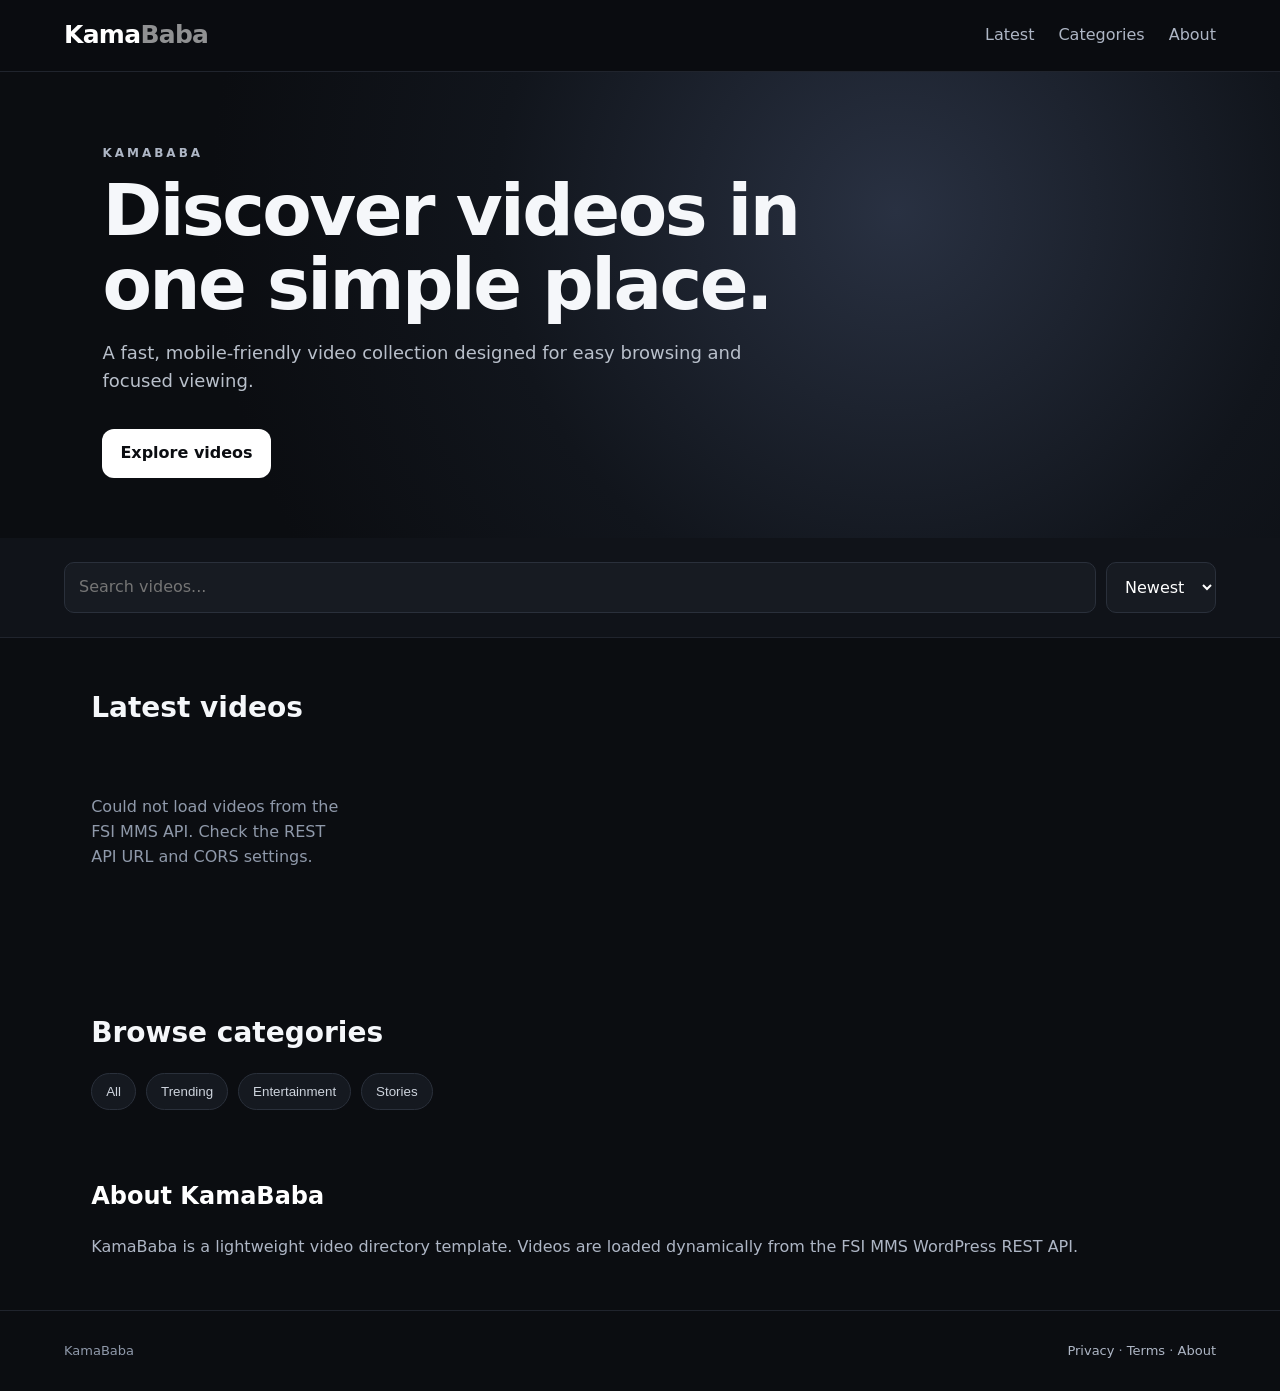
==== index.html @ df5b6c14 "Add files via upload" ====
<!doctype html>
<html lang="en">
<head>
  <meta charset="utf-8">
  <meta name="viewport" content="width=device-width, initial-scale=1">
  <title>KamaBaba | Video Collection</title>
  <meta name="description" content="KamaBaba is a clean, fast video collection with organized categories, search, and a responsive viewing experience.">
  <meta name="robots" content="index,follow,max-image-preview:large">
  <link rel="canonical" href="https://kamababa.vip/">
  <meta property="og:title" content="KamaBaba | Video Collection">
  <meta property="og:description" content="Browse the latest videos in a fast, responsive interface.">
  <meta property="og:type" content="website">
  <meta property="og:url" content="https://kamababa.vip/">
  <link rel="stylesheet" href="style.css">
</head>
<body>
<header class="topbar">
  <a class="brand" href="/">Kama<span>Baba</span></a>
  <button class="menu" aria-label="Open menu">☰</button>
  <nav>
    <a href="#latest">Latest</a>
    <a href="#categories">Categories</a>
    <a href="#about">About</a>
  </nav>
</header>

<main>
  <section class="hero">
    <div>
      <p class="eyebrow">KamaBaba</p>
      <h1>Discover videos in one simple place.</h1>
      <p class="lead">A fast, mobile-friendly video collection designed for easy browsing and focused viewing.</p>
      <a class="cta" href="#latest">Explore videos</a>
    </div>
  </section>

  <section class="toolbar" aria-label="Video search">
    <input id="search" type="search" placeholder="Search videos..." autocomplete="off">
    <select id="sort">
      <option value="newest">Newest</option>
      <option value="popular">Popular</option>
    </select>
  </section>

  <section id="latest" class="section">
    <div class="section-head">
      <h2>Latest videos</h2>
      <span id="count"></span>
    </div>
    <div id="grid" class="grid"></div>
    <p id="empty" class="empty" hidden>No videos matched your search.</p>
  </section>

  <section id="categories" class="section">
    <h2>Browse categories</h2>
    <div class="chips">
      <button data-category="All">All</button>
      <button data-category="Trending">Trending</button>
      <button data-category="Entertainment">Entertainment</button>
      <button data-category="Stories">Stories</button>
    </div>
  </section>

  <section id="about" class="about">
    <h2>About KamaBaba</h2>
    <p>KamaBaba is a lightweight video directory template. Videos are loaded dynamically from the FSI MMS WordPress REST API.</p>
  </section>
</main>

<footer>
  <div>KamaBaba</div>
  <div><a href="/privacy.html">Privacy</a> · <a href="/terms.html">Terms</a> · <a href="#about">About</a></div>
</footer>
<script src="config.js"></script>
<script src="app.js"></script>
</body>
</html>
---- style.css ----
*{box-sizing:border-box}html{scroll-behavior:smooth}body{margin:0;background:#0b0d11;color:#f5f7fa;font-family:Inter,system-ui,-apple-system,Segoe UI,Roboto,Arial,sans-serif;line-height:1.55}.topbar{position:sticky;top:0;z-index:20;display:flex;align-items:center;justify-content:space-between;padding:16px max(20px,5vw);background:rgba(11,13,17,.88);backdrop-filter:blur(14px);border-bottom:1px solid #20242d}.brand{font-size:25px;font-weight:850;letter-spacing:-.7px;color:#fff;text-decoration:none}.brand span{opacity:.55}.topbar nav{display:flex;gap:24px}.topbar nav a,footer a{color:#aeb6c5;text-decoration:none}.topbar nav a:hover,footer a:hover{color:#fff}.menu{display:none;background:none;border:0;color:#fff;font-size:25px}.hero{min-height:390px;display:flex;align-items:center;padding:60px max(20px,8vw);background:radial-gradient(circle at 70% 30%,#293142 0,#11151c 42%,#0b0d11 72%)}.eyebrow{text-transform:uppercase;letter-spacing:3px;color:#aeb6c5;font-size:12px;font-weight:700}.hero h1{font-size:clamp(38px,6vw,72px);line-height:1.02;max-width:800px;margin:10px 0 18px;letter-spacing:-2.5px}.lead{max-width:650px;color:#b9c0cb;font-size:18px}.cta{display:inline-block;margin-top:16px;padding:12px 18px;border-radius:12px;background:#fff;color:#0b0d11;text-decoration:none;font-weight:800}.toolbar{display:flex;gap:10px;padding:24px max(20px,5vw);border-bottom:1px solid #20242d;background:#101319}.toolbar input,.toolbar select{border:1px solid #2a303b;background:#171b22;color:#fff;border-radius:10px;padding:12px 14px;font:inherit}.toolbar input{flex:1}.section{max-width:1200px;margin:auto;padding:48px max(20px,4vw)}.section-head{display:flex;align-items:end;justify-content:space-between;margin-bottom:20px}.section h2{font-size:28px;margin:0 0 18px}.section-head h2{margin:0}.section-head span{color:#8993a4;font-size:13px}.grid{display:grid;grid-template-columns:repeat(4,minmax(0,1fr));gap:18px}.card{background:#12161d;border:1px solid #222833;border-radius:14px;overflow:hidden;transition:transform .2s,border-color .2s}.card:hover{transform:translateY(-3px);border-color:#3a4351}.thumb{aspect-ratio:16/9;background:#1b2028;overflow:hidden}.thumb img{width:100%;height:100%;object-fit:cover;display:block}.card-body{padding:14px}.card h3{font-size:16px;line-height:1.35;margin:0 0 7px}.meta{font-size:12px;color:#8f99aa}.chips{display:flex;flex-wrap:wrap;gap:10px}.chips button{border:1px solid #2a303b;background:#151920;color:#cdd3dc;padding:10px 14px;border-radius:999px;cursor:pointer}.chips button:hover{background:#202630;color:#fff}.about{max-width:1200px;margin:0 auto 50px;padding:0 max(20px,4vw);color:#aeb6c5}.about h2{color:#fff}.empty{color:#8f99aa;padding:30px 0}footer{padding:30px max(20px,5vw);border-top:1px solid #20242d;display:flex;justify-content:space-between;color:#8f99aa;font-size:13px}@media(max-width:900px){.grid{grid-template-columns:repeat(2,minmax(0,1fr))}}@media(max-width:620px){.topbar nav{display:none}.menu{display:block}.hero{min-height:340px}.hero h1{letter-spacing:-1.5px}.grid{grid-template-columns:1fr}.toolbar{flex-direction:column}.toolbar select{width:100%}footer{flex-direction:column;gap:10px}}
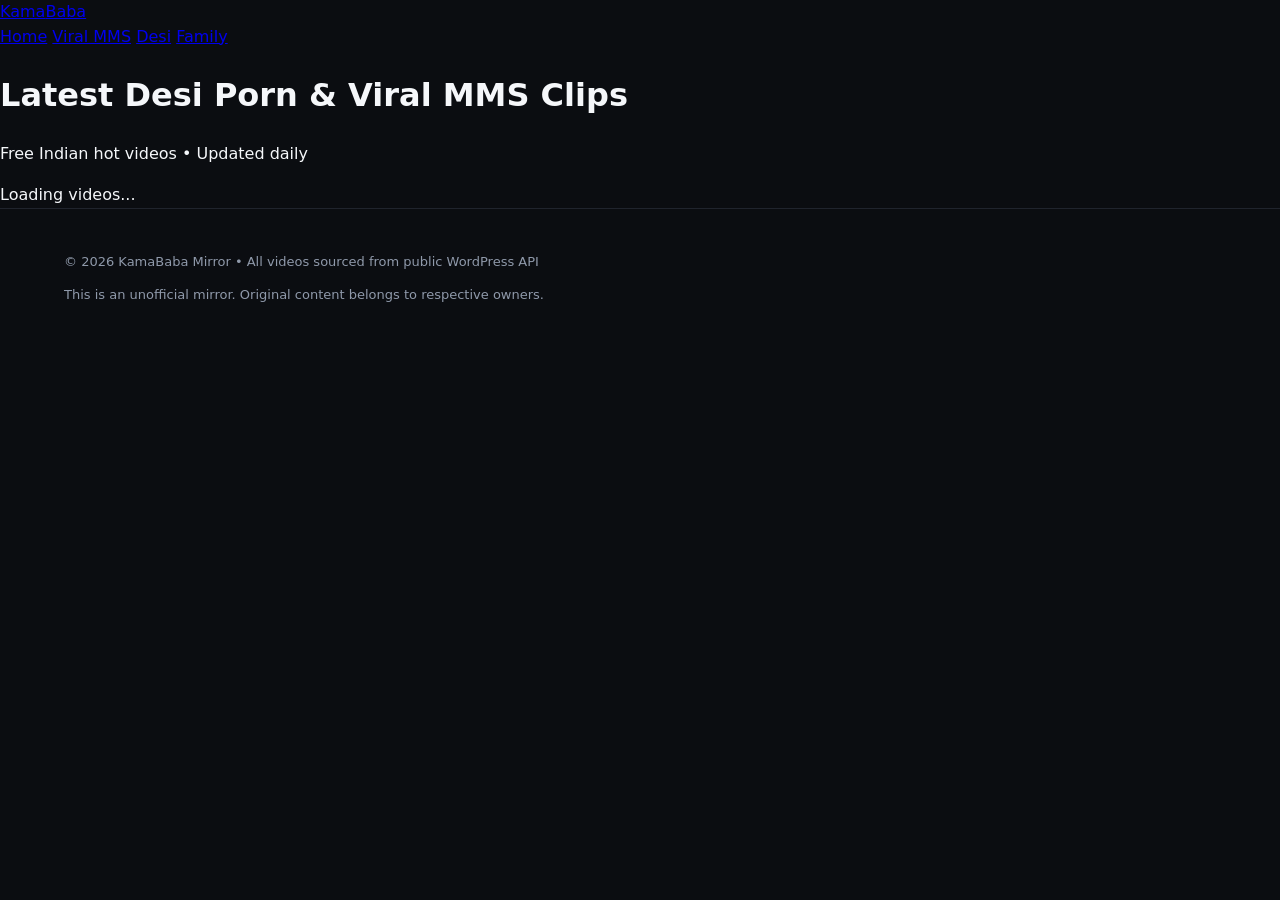
==== commit f3730dbe: "Update index.html" ====
--- a/index.html
+++ b/index.html
@@ -1,77 +1,70 @@
-<!doctype html>
+<!DOCTYPE html>
 <html lang="en">
 <head>
-  <meta charset="utf-8">
-  <meta name="viewport" content="width=device-width, initial-scale=1">
-  <title>KamaBaba | Video Collection</title>
-  <meta name="description" content="KamaBaba is a clean, fast video collection with organized categories, search, and a responsive viewing experience.">
-  <meta name="robots" content="index,follow,max-image-preview:large">
-  <link rel="canonical" href="https://kamababa.vip/">
-  <meta property="og:title" content="KamaBaba | Video Collection">
-  <meta property="og:description" content="Browse the latest videos in a fast, responsive interface.">
+  <meta charset="UTF-8">
+  <meta name="viewport" content="width=device-width, initial-scale=1.0">
+  <title>KamaBaba - Desi Porn Videos, Viral MMS Clips | Free Indian Hot Videos</title>
+  <meta name="description" content="Watch free Desi porn videos, viral MMS clips, Indian bhabhi sex, Pakistani & Bangladeshi hot videos. Updated daily on KamaBaba.">
+  <meta name="keywords" content="desi porn, viral mms, indian sex videos, bhabhi porn, desi mms clips, kamababa">
+  <meta name="robots" content="index, follow">
+  <link rel="canonical" href="https://YOURUSERNAME.github.io/">
+  
+  <!-- Open Graph -->
+  <meta property="og:title" content="KamaBaba - Desi Porn Videos & Viral MMS Clips">
+  <meta property="og:description" content="Free Desi porn, viral MMS, Indian hot videos updated daily.">
   <meta property="og:type" content="website">
   <meta property="og:url" content="https://kamababa.vip/">
+  <meta property="og:image" content="https://kamababa.cam/wp-content/uploads/skinny-girlfriend-ki-chudai.webp">
+
+  <!-- Schema -->
+  <script type="application/ld+json">
+  {
+    "@context": "https://schema.org",
+    "@type": "WebSite",
+    "name": "KamaBaba",
+    "url": "https://kamababa.vip",
+    "description": "Desi Porn Videos, Viral MMS Clips",
+    "potentialAction": {
+      "@type": "SearchAction",
+      "target": "https://kamababa.vip/?q={search_term_string}",
+      "query-input": "required name=search_term_string"
+    }
+  }
+  </script>
+
   <link rel="stylesheet" href="style.css">
 </head>
 <body>
-<header class="topbar">
-  <a class="brand" href="/">Kama<span>Baba</span></a>
-  <button class="menu" aria-label="Open menu">☰</button>
-  <nav>
-    <a href="#latest">Latest</a>
-    <a href="#categories">Categories</a>
-    <a href="#about">About</a>
-  </nav>
-</header>
+  <header>
+    <div class="container header-inner">
+      <a href="index.html" class="logo">Kama<span>Baba</span></a>
+      <nav>
+        <a href="index.html">Home</a>
+        <a href="index.html?cat=viral-mms">Viral MMS</a>
+        <a href="index.html?cat=desi">Desi</a>
+        <a href="index.html?cat=family">Family</a>
+      </nav>
+    </div>
+  </header>
 
-<main>
-  <section class="hero">
-    <div>
-      <p class="eyebrow">KamaBaba</p>
-      <h1>Discover videos in one simple place.</h1>
-      <p class="lead">A fast, mobile-friendly video collection designed for easy browsing and focused viewing.</p>
-      <a class="cta" href="#latest">Explore videos</a>
+  <main class="container">
+    <div class="page-header">
+      <h1>Latest Desi Porn & Viral MMS Clips</h1>
+      <p class="subtitle">Free Indian hot videos • Updated daily</p>
     </div>
-  </section>
 
-  <section class="toolbar" aria-label="Video search">
-    <input id="search" type="search" placeholder="Search videos..." autocomplete="off">
-    <select id="sort">
-      <option value="newest">Newest</option>
-      <option value="popular">Popular</option>
-    </select>
-  </section>
+    <div id="loading" class="loading">Loading videos...</div>
+    <div id="videoGrid" class="video-grid"></div>
+    <div id="pagination" class="pagination"></div>
+  </main>
 
-  <section id="latest" class="section">
-    <div class="section-head">
-      <h2>Latest videos</h2>
-      <span id="count"></span>
+  <footer>
+    <div class="container">
+      <p>© 2026 KamaBaba Mirror • All videos sourced from public WordPress API</p>
+      <p class="disclaimer">This is an unofficial mirror. Original content belongs to respective owners.</p>
     </div>
-    <div id="grid" class="grid"></div>
-    <p id="empty" class="empty" hidden>No videos matched your search.</p>
-  </section>
+  </footer>
 
-  <section id="categories" class="section">
-    <h2>Browse categories</h2>
-    <div class="chips">
-      <button data-category="All">All</button>
-      <button data-category="Trending">Trending</button>
-      <button data-category="Entertainment">Entertainment</button>
-      <button data-category="Stories">Stories</button>
-    </div>
-  </section>
-
-  <section id="about" class="about">
-    <h2>About KamaBaba</h2>
-    <p>KamaBaba is a lightweight video directory template. Videos are loaded dynamically from the FSI MMS WordPress REST API.</p>
-  </section>
-</main>
-
-<footer>
-  <div>KamaBaba</div>
-  <div><a href="/privacy.html">Privacy</a> · <a href="/terms.html">Terms</a> · <a href="#about">About</a></div>
-</footer>
-<script src="config.js"></script>
-<script src="app.js"></script>
+  <script src="app.js"></script>
 </body>
-</html>+          </html>
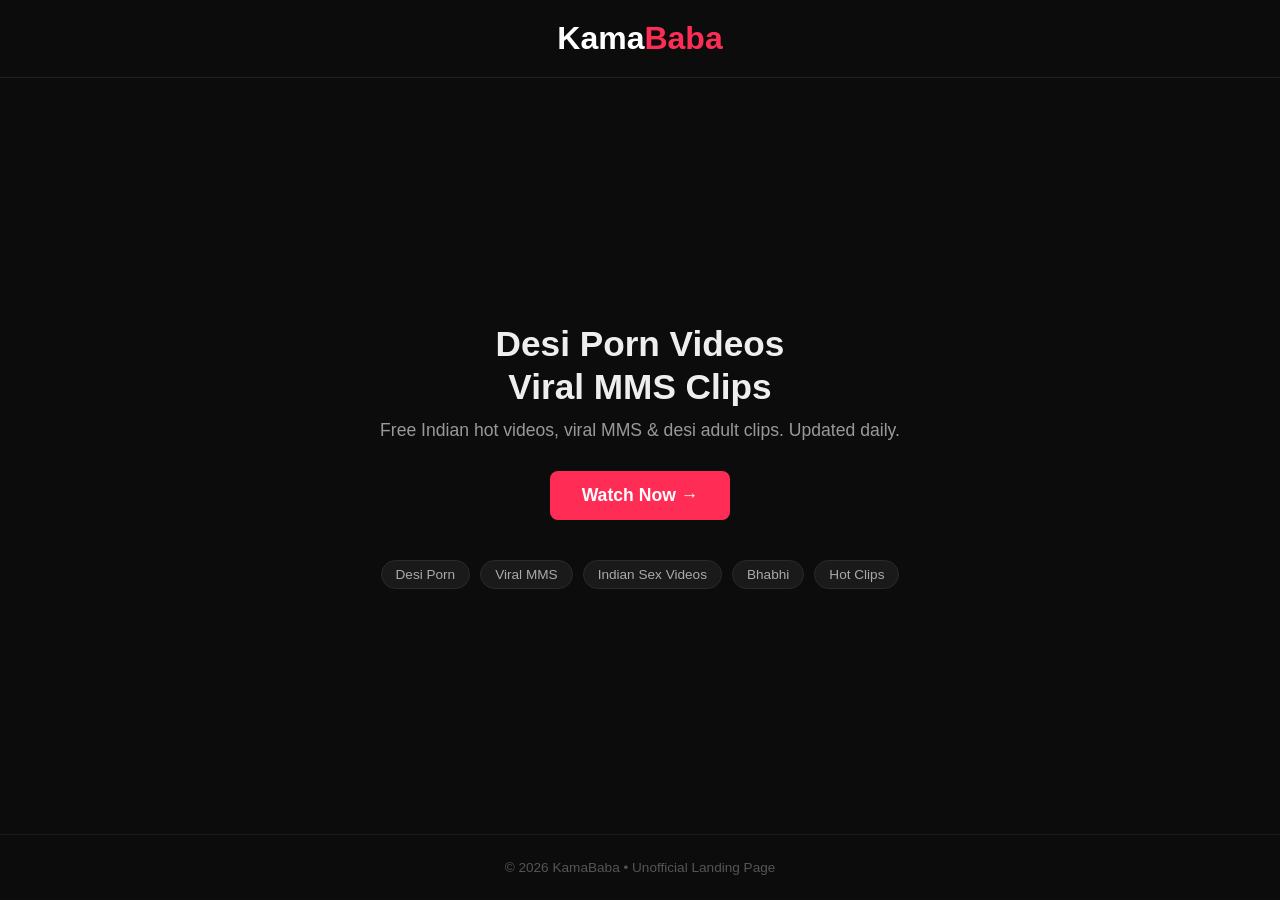
==== commit 4c2a5520: "Update index.html" ====
--- a/index.html
+++ b/index.html
@@ -3,68 +3,150 @@
 <head>
   <meta charset="UTF-8">
   <meta name="viewport" content="width=device-width, initial-scale=1.0">
-  <title>KamaBaba - Desi Porn Videos, Viral MMS Clips | Free Indian Hot Videos</title>
-  <meta name="description" content="Watch free Desi porn videos, viral MMS clips, Indian bhabhi sex, Pakistani & Bangladeshi hot videos. Updated daily on KamaBaba.">
-  <meta name="keywords" content="desi porn, viral mms, indian sex videos, bhabhi porn, desi mms clips, kamababa">
+  <title>KamaBaba - Desi Porn Videos, Viral MMS Clips</title>
+  <meta name="description" content="Watch free Desi porn videos, viral MMS clips, Indian hot videos. Updated daily.">
   <meta name="robots" content="index, follow">
   <link rel="canonical" href="https://YOURUSERNAME.github.io/">
-  
-  <!-- Open Graph -->
+
   <meta property="og:title" content="KamaBaba - Desi Porn Videos & Viral MMS Clips">
-  <meta property="og:description" content="Free Desi porn, viral MMS, Indian hot videos updated daily.">
+  <meta property="og:description" content="Free Desi porn, viral MMS, Indian hot videos.">
   <meta property="og:type" content="website">
-  <meta property="og:url" content="https://kamababa.vip/">
-  <meta property="og:image" content="https://kamababa.cam/wp-content/uploads/skinny-girlfriend-ki-chudai.webp">
 
-  <!-- Schema -->
   <script type="application/ld+json">
   {
     "@context": "https://schema.org",
     "@type": "WebSite",
     "name": "KamaBaba",
     "url": "https://kamababa.vip",
-    "description": "Desi Porn Videos, Viral MMS Clips",
-    "potentialAction": {
-      "@type": "SearchAction",
-      "target": "https://kamababa.vip/?q={search_term_string}",
-      "query-input": "required name=search_term_string"
-    }
+    "description": "Desi Porn Videos, Viral MMS Clips"
   }
   </script>
 
-  <link rel="stylesheet" href="style.css">
+  <style>
+    * { margin: 0; padding: 0; box-sizing: border-box; }
+
+    body {
+      font-family: -apple-system, BlinkMacSystemFont, "Segoe UI", Roboto, sans-serif;
+      background: #0c0c0c;
+      color: #eee;
+      min-height: 100vh;
+      display: flex;
+      flex-direction: column;
+    }
+
+    header {
+      padding: 20px;
+      text-align: center;
+      border-bottom: 1px solid #222;
+    }
+
+    .logo {
+      font-size: 2rem;
+      font-weight: 800;
+      color: #fff;
+      text-decoration: none;
+    }
+    .logo span { color: #ff2d55; }
+
+    main {
+      flex: 1;
+      display: flex;
+      align-items: center;
+      justify-content: center;
+      padding: 40px 20px;
+      text-align: center;
+    }
+
+    .hero {
+      max-width: 600px;
+    }
+
+    .hero h1 {
+      font-size: 2.2rem;
+      margin-bottom: 12px;
+      line-height: 1.2;
+    }
+
+    .hero p {
+      color: #999;
+      font-size: 1.1rem;
+      margin-bottom: 30px;
+    }
+
+    .btn {
+      display: inline-block;
+      background: #ff2d55;
+      color: #fff;
+      padding: 14px 32px;
+      border-radius: 8px;
+      font-size: 1.1rem;
+      font-weight: 600;
+      text-decoration: none;
+      transition: background 0.2s, transform 0.2s;
+    }
+    .btn:hover {
+      background: #e0264b;
+      transform: translateY(-2px);
+    }
+
+    .tags {
+      margin-top: 40px;
+      display: flex;
+      flex-wrap: wrap;
+      gap: 10px;
+      justify-content: center;
+    }
+    .tag {
+      background: #1a1a1a;
+      color: #aaa;
+      padding: 6px 14px;
+      border-radius: 20px;
+      font-size: 0.85rem;
+      border: 1px solid #2a2a2a;
+    }
+
+    footer {
+      text-align: center;
+      padding: 25px;
+      color: #555;
+      font-size: 0.85rem;
+      border-top: 1px solid #1a1a1a;
+    }
+
+    @media (max-width: 500px) {
+      .hero h1 { font-size: 1.7rem; }
+      .logo { font-size: 1.6rem; }
+    }
+  </style>
 </head>
 <body>
+
   <header>
-    <div class="container header-inner">
-      <a href="index.html" class="logo">Kama<span>Baba</span></a>
-      <nav>
-        <a href="index.html">Home</a>
-        <a href="index.html?cat=viral-mms">Viral MMS</a>
-        <a href="index.html?cat=desi">Desi</a>
-        <a href="index.html?cat=family">Family</a>
-      </nav>
-    </div>
+    <a href="/" class="logo">Kama<span>Baba</span></a>
   </header>
 
-  <main class="container">
-    <div class="page-header">
-      <h1>Latest Desi Porn & Viral MMS Clips</h1>
-      <p class="subtitle">Free Indian hot videos • Updated daily</p>
+  <main>
+    <div class="hero">
+      <h1>Desi Porn Videos<br>Viral MMS Clips</h1>
+      <p>Free Indian hot videos, viral MMS & desi adult clips. Updated daily.</p>
+      
+      <a href="https://fsimms.cam" class="btn" target="_blank" rel="noopener">
+        Watch Now →
+      </a>
+
+      <div class="tags">
+        <span class="tag">Desi Porn</span>
+        <span class="tag">Viral MMS</span>
+        <span class="tag">Indian Sex Videos</span>
+        <span class="tag">Bhabhi</span>
+        <span class="tag">Hot Clips</span>
+      </div>
     </div>
-
-    <div id="loading" class="loading">Loading videos...</div>
-    <div id="videoGrid" class="video-grid"></div>
-    <div id="pagination" class="pagination"></div>
   </main>
 
   <footer>
-    <div class="container">
-      <p>© 2026 KamaBaba Mirror • All videos sourced from public WordPress API</p>
-      <p class="disclaimer">This is an unofficial mirror. Original content belongs to respective owners.</p>
-    </div>
+    © 2026 KamaBaba • Unofficial Landing Page
   </footer>
 
-  <script src="app.js"></script>
 </body>
-          </html>
+</html>
